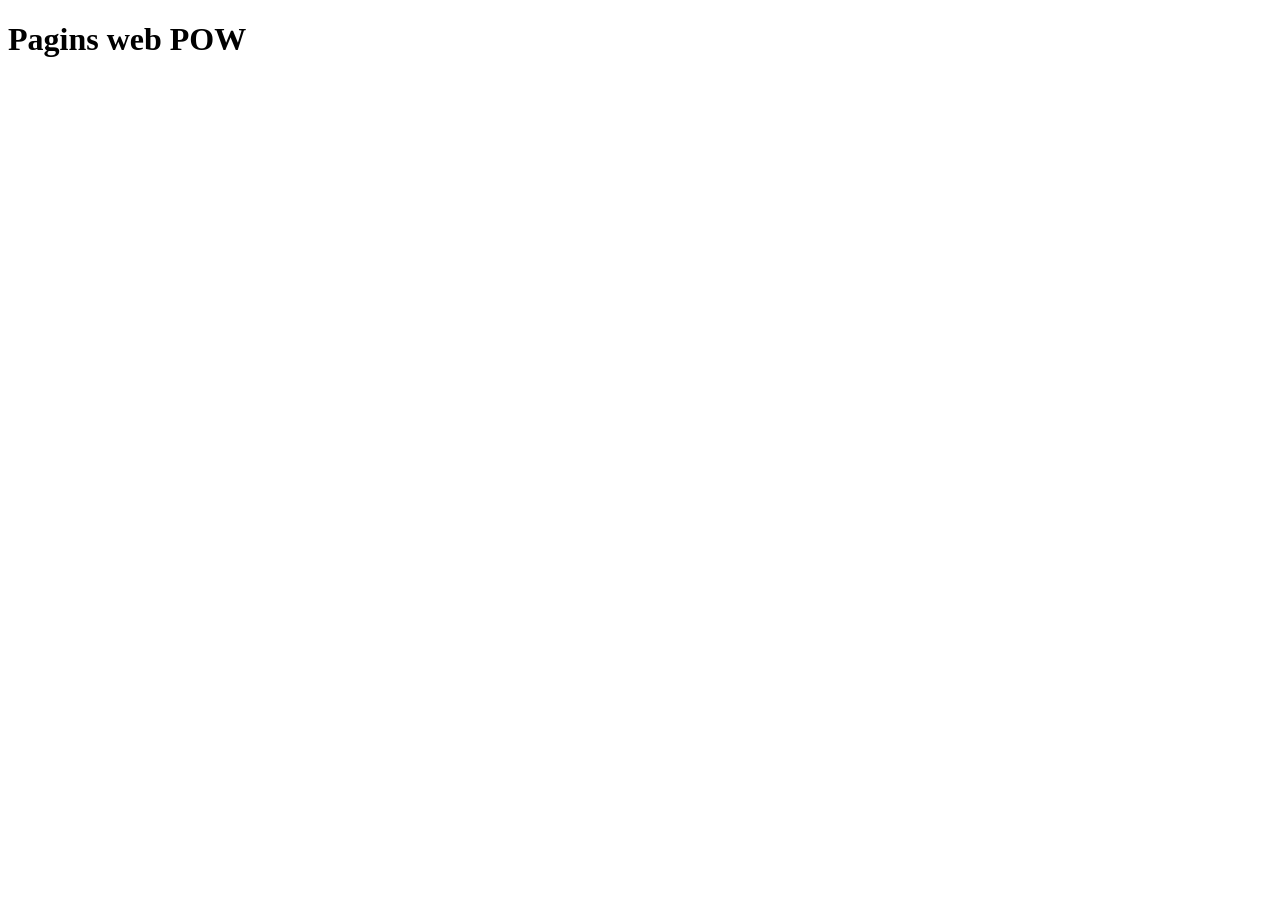
==== index.html @ fba8bc6b "Add files via upload" ====
<!DOCTYPE html>
<html lang="es">
<head>
    <meta charset="UTF-8">
    <meta name="viewport" content="width=device-width, initial-scale=1.0">
    <title>Pagina web POW</title>
</head>
<body>
    <h1>Pagins web POW</h1>
</body>
</html>
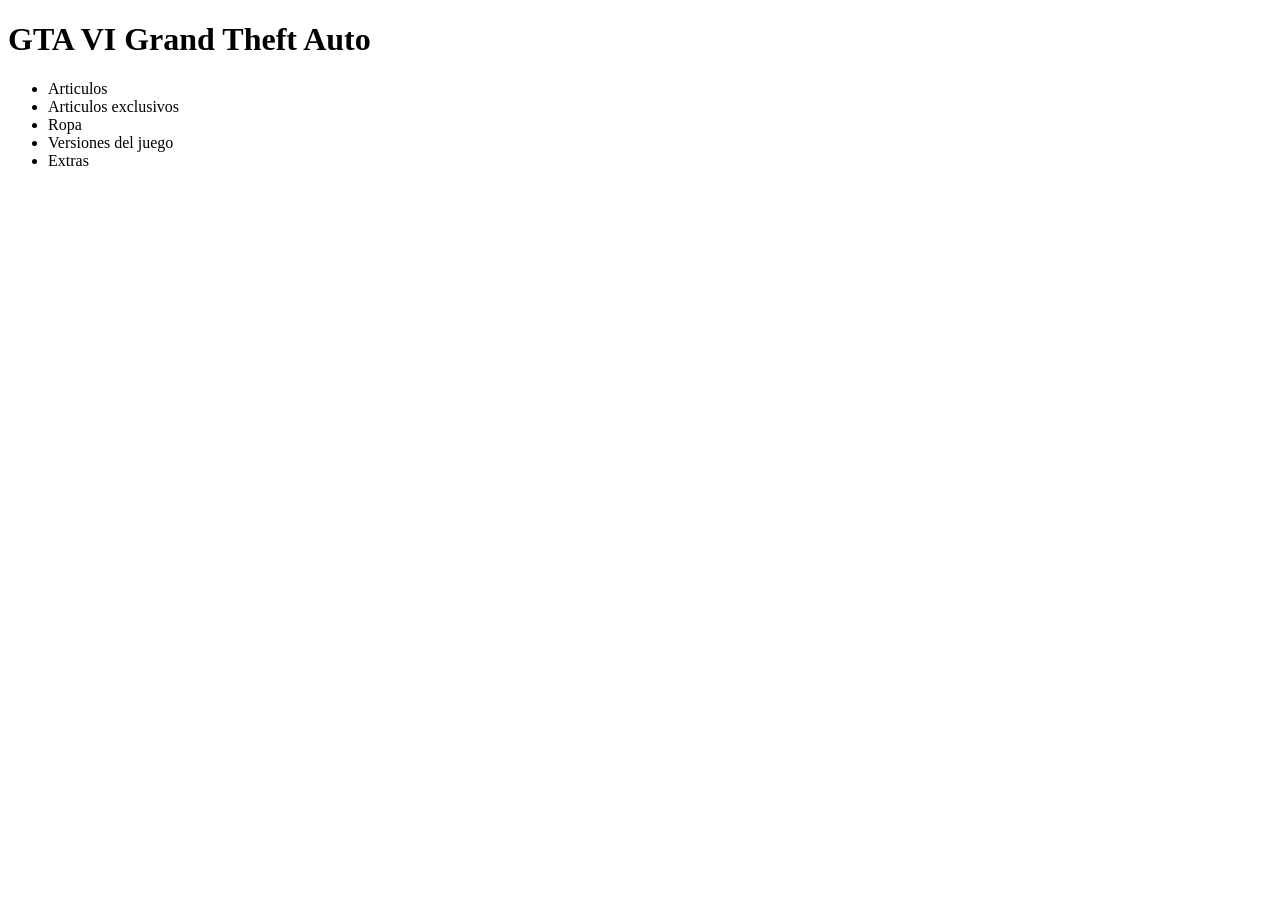
==== commit 38cfa16f: "Add files via upload" ====
--- a/index.html
+++ b/index.html
@@ -1,11 +1,35 @@
 <!DOCTYPE html>
-<html lang="es">
+<html lang="en">
 <head>
     <meta charset="UTF-8">
     <meta name="viewport" content="width=device-width, initial-scale=1.0">
-    <title>Pagina web POW</title>
+    <title>GTA VI Grand Theft Auto</title>
+    <link rel="stylesheet" href="estilos.css">
+    <meta name="description" content="La mejor saga de videojuegos de la historia">
+    <meta name="keywords" content="videojuegos,carreras,violencia,delincuencia,diversión,pasion,adiccion,frustracion,">
+    <meta name="author" content="Diego Andrés">
+    <meta name="robots" content="index,follow">
+    <!-- Favicon package generated by Favicon.im Generator -->
+    <link rel="icon" type="image/x-icon" href="/favicon.ico">
+    <link rel="icon" type="image/png" sizes="16x16" href="/favicon-16x16.png">
+    <link rel="icon" type="image/png" sizes="32x32" href="/favicon-32x32.png">
+    <link rel="apple-touch-icon" sizes="180x180" href="/apple-touch-icon.png">
+    <link rel="icon" type="image/png" sizes="192x192" href="/android-chrome-192x192.png">
+    <link rel="icon" type="image/png" sizes="512x512" href="/android-chrome-512x512.png">
+    <meta name="theme-color" content="#ffffff">
 </head>
 <body>
-    <h1>Pagins web POW</h1>
+    <header>
+        <h1>GTA VI Grand Theft Auto</h1>
+    </header>
+    <section>
+        <ul>
+            <li>Articulos</li>
+            <li>Articulos exclusivos</li>
+            <li>Ropa</li>
+            <li>Versiones del juego</li>
+            <li>Extras</li>
+        </ul>
+    </section>
 </body>
 </html>
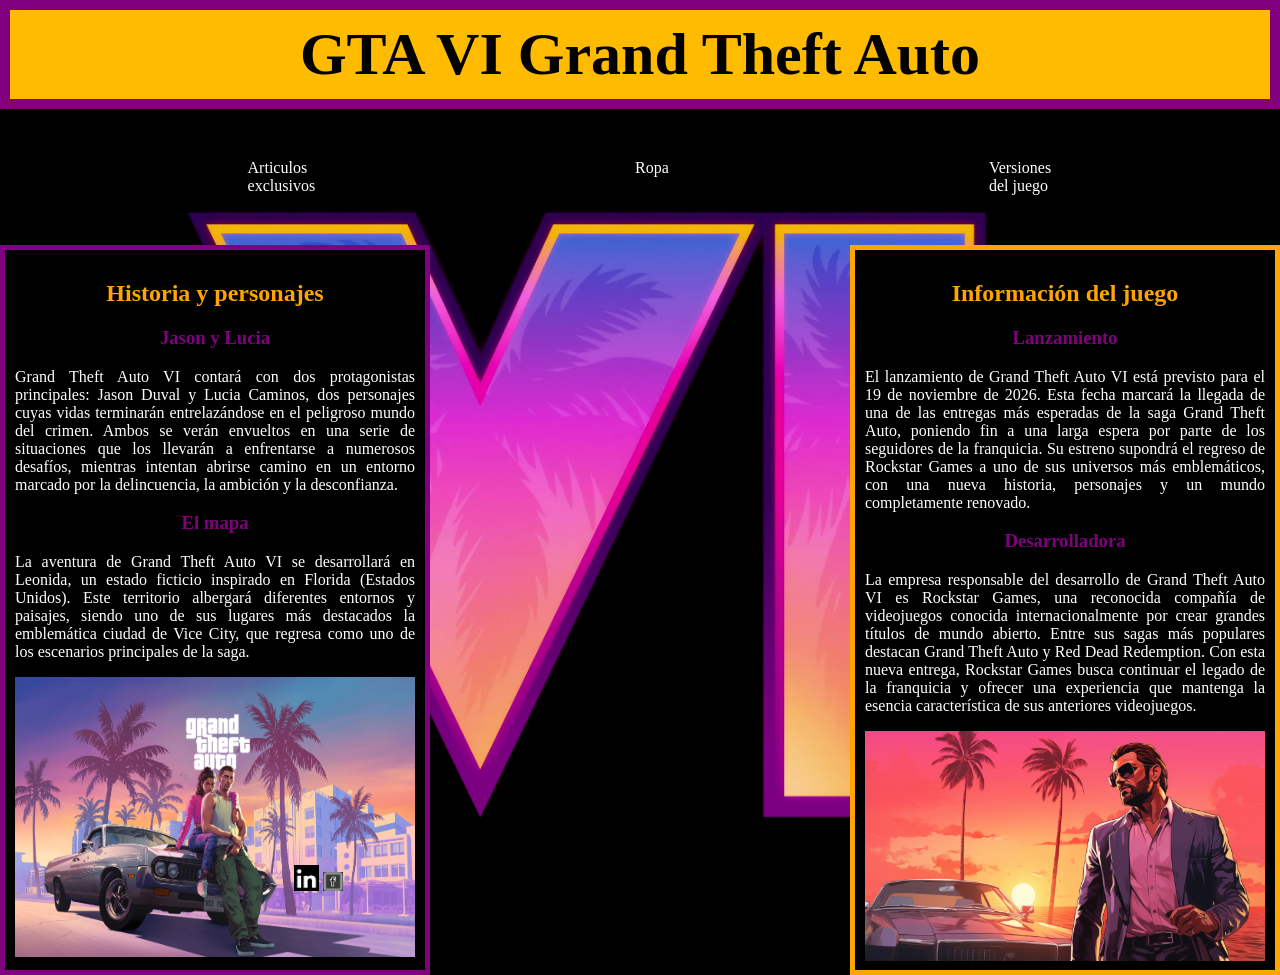
==== commit f013b23f: "Add files via upload" ====
--- a/index.html
+++ b/index.html
@@ -17,19 +17,60 @@
     <link rel="icon" type="image/png" sizes="192x192" href="/android-chrome-192x192.png">
     <link rel="icon" type="image/png" sizes="512x512" href="/android-chrome-512x512.png">
     <meta name="theme-color" content="#ffffff">
+    <link rel="stylesheet" href="diegoandress-los-diozes.github.io">
 </head>
-<body>
-    <header>
-        <h1>GTA VI Grand Theft Auto</h1>
-    </header>
-    <section>
-        <ul>
-            <li>Articulos</li>
-            <li>Articulos exclusivos</li>
-            <li>Ropa</li>
-            <li>Versiones del juego</li>
-            <li>Extras</li>
-        </ul>
-    </section>
+<main>
+    <body>
+        <header>
+            <h1>GTA VI Grand Theft Auto</h1>
+        </header>
+        
+        <section>
+            <ol>
+                <li>Articulos</li>
+                <li>Articulos exclusivos</li>
+                <li>Ropa</li>
+                <li>Versiones del juego</li>
+                <li>Extras</li>
+            </ol>
+        </section>
+        <div class="cuadros">
+
+        <div class="morado">
+            <h2>Historia y personajes</h2>
+
+            <h3>Jason y Lucia</h3>
+            <p>
+                Grand Theft Auto VI contará con dos protagonistas principales: Jason Duval y Lucia Caminos, dos personajes cuyas vidas terminarán entrelazándose en el peligroso mundo del crimen. Ambos se verán envueltos en una serie de situaciones que los llevarán a enfrentarse a numerosos desafíos, mientras intentan abrirse camino en un entorno marcado por la delincuencia, la ambición y la desconfianza.
+            </p>
+
+            <h3>El mapa</h3>
+            <p>
+                La aventura de Grand Theft Auto VI se desarrollará en Leonida, un estado ficticio inspirado en Florida (Estados Unidos). Este territorio albergará diferentes entornos y paisajes, siendo uno de sus lugares más destacados la emblemática ciudad de Vice City, que regresa como uno de los escenarios principales de la saga.
+            </p>
+            <img src="Personajes.jpg" alt="Lucia y Jason">
+        </div>
+
+        <div class="naranja">
+            <h2>Información del juego</h2>
+
+            <h3>Lanzamiento</h3>
+            <p>
+                El lanzamiento de Grand Theft Auto VI está previsto para el 19 de noviembre de 2026. Esta fecha marcará la llegada de una de las entregas más esperadas de la saga Grand Theft Auto, poniendo fin a una larga espera por parte de los seguidores de la franquicia. Su estreno supondrá el regreso de Rockstar Games a uno de sus universos más emblemáticos, con una nueva historia, personajes y un mundo completamente renovado.
+            </p>
+            <h3>Desarrolladora</h3>
+            <p>
+                La empresa responsable del desarrollo de Grand Theft Auto VI es Rockstar Games, una reconocida compañía de videojuegos conocida internacionalmente por crear grandes títulos de mundo abierto. Entre sus sagas más populares destacan Grand Theft Auto y Red Dead Redemption. Con esta nueva entrega, Rockstar Games busca continuar el legado de la franquicia y ofrecer una experiencia que mantenga la esencia característica de sus anteriores videojuegos.
+            </p>
+            <img src="Personaje2.jpg" alt="Personje del GTA6 ">
+        </div>
+
+    </div>
+    <footer>
+        <a href="https://www.linkedin.com/sharing/share-offsite/?url=https://profevalentinperez.github.io"><img src="linkedin2.png" alt="In" width="25"></a>
+        <a href="https://www.facebook.com/dialog/share?display=popup&app_id=94039431626&href=https://github.com/diegoandress-los-diozes/diegoandress-los-diozes.github.io"><img src="facebook2.png" alt="Comparte en facebook" title="Comparte este contenido en Facebok" width="20"></a> 
+    
+    </footer>
+</main>
 </body>
 </html>
--- a/estilos.css
+++ b/estilos.css
@@ -0,0 +1,87 @@
+body {
+    background-image: url("gta-6-official.png");
+    background-size: cover;
+    background-position: center 30px;
+    background-repeat: no-repeat;
+    justify-content: center;    
+    align-items: center; 
+    margin: 0;
+    height: 100vh;
+}
+h1{
+    font-size:60px ;
+    color: rgb(0, 0, 0);
+    margin: auto;
+    border: 10px solid purple;
+    text-align: center;
+    padding: 10px;
+    background-color: rgb(255, 187, 0);
+}
+li {
+    color: white;
+    padding: 10px;
+    transition: 0.3s;
+    cursor: pointer;
+}
+
+li:hover {
+    color: purple;
+}
+ol {
+    display: flex;
+    list-style: none;
+    justify-content: center;
+    padding: 40px;
+    margin: auto;
+    gap: 300px;
+    border: none;
+}
+.cuadros {
+    text-align: center;
+}
+
+.morado {
+    width: 400px;
+    height: 700px;
+    background-color: black;
+    border: 5px solid purple;
+    color: white;
+    padding: 10px;
+    float: left;
+}
+.morado img{
+    width: 400px;
+    height: 280px;
+}
+
+.naranja {
+    width: 400px;
+    height: 700px;
+    background-color: black;
+    border: 5px solid orange;
+    color: white;
+    padding: 10px;
+    float: right;
+}
+.naranja img{
+    width: 400px;
+    height: 230px;
+}
+
+.cuadros h2 {
+    text-align: center;
+    color: orange;
+}
+
+.cuadros h3 {
+    color: purple;
+}
+
+.cuadros p {
+    text-align: justify;
+}
+footer {
+    position: absolute;
+    bottom: 5px;
+    left: 23%;
+}
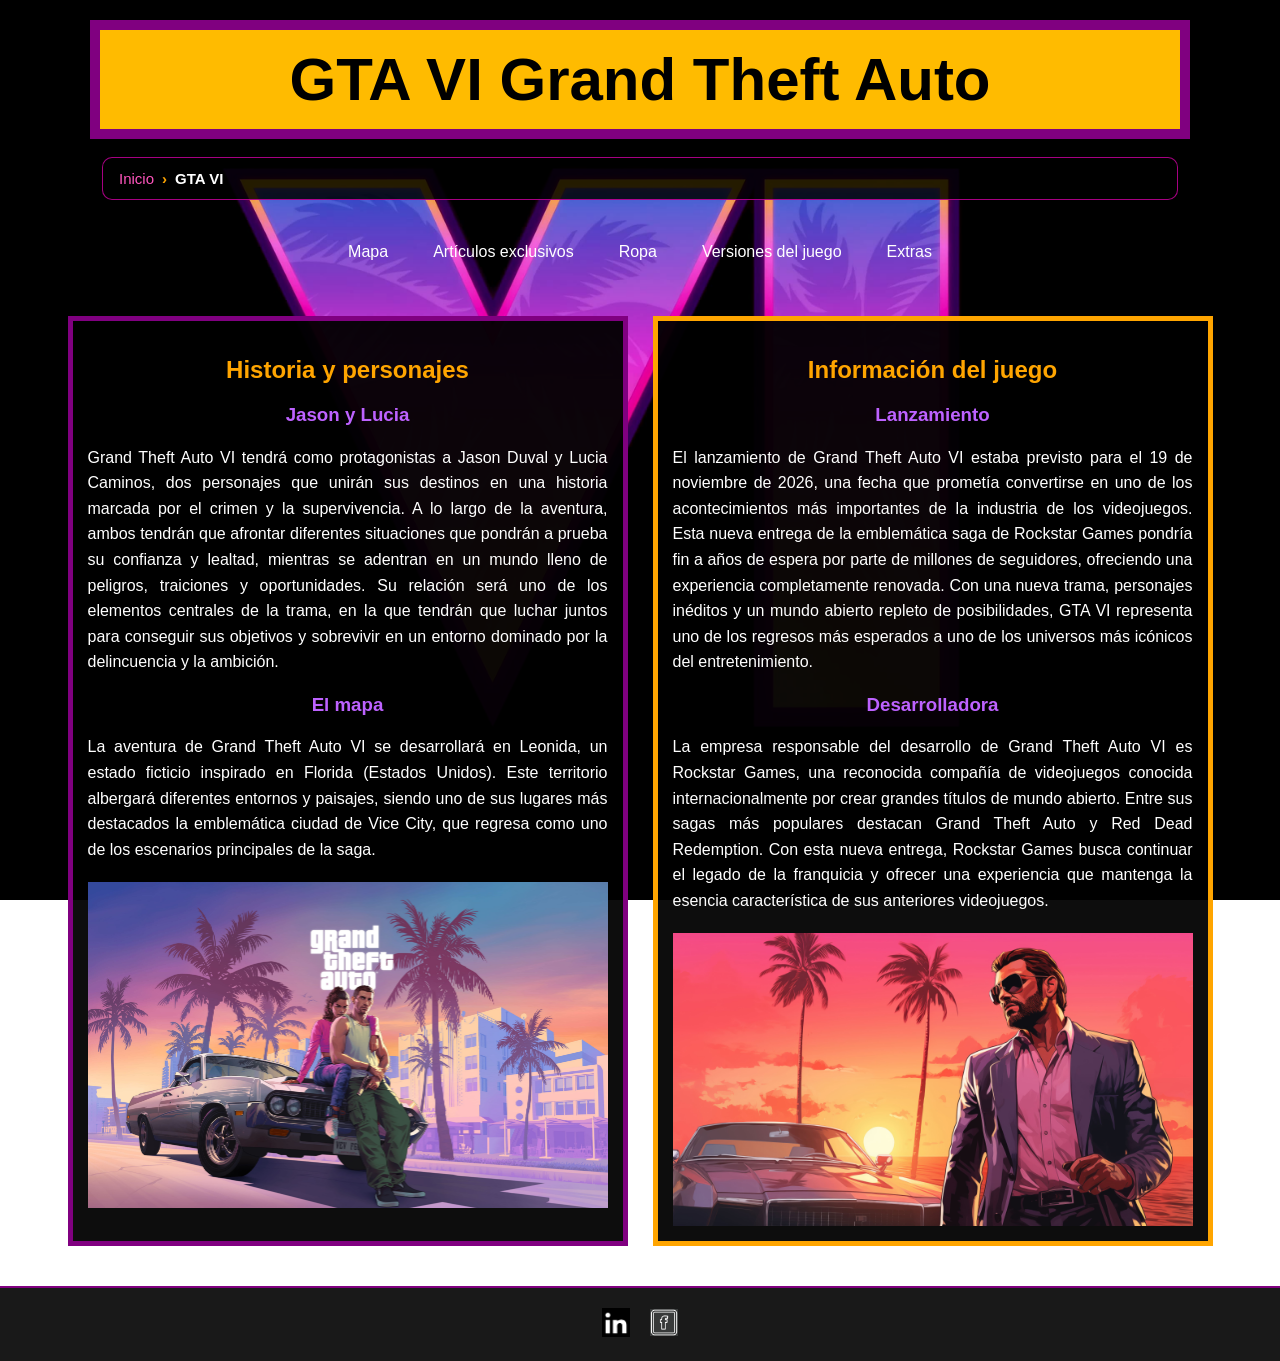
==== commit 91214193: "Add files via upload" ====
--- a/index.html
+++ b/index.html
@@ -1,76 +1,91 @@
 <!DOCTYPE html>
-<html lang="en">
+<html lang="es">
 <head>
     <meta charset="UTF-8">
     <meta name="viewport" content="width=device-width, initial-scale=1.0">
     <title>GTA VI Grand Theft Auto</title>
     <link rel="stylesheet" href="estilos.css">
     <meta name="description" content="La mejor saga de videojuegos de la historia">
-    <meta name="keywords" content="videojuegos,carreras,violencia,delincuencia,diversión,pasion,adiccion,frustracion,">
+    <meta name="keywords" content="videojuegos,carreras,GTA VI,diversión">
     <meta name="author" content="Diego Andrés">
     <meta name="robots" content="index,follow">
-    <!-- Favicon package generated by Favicon.im Generator -->
     <link rel="icon" type="image/x-icon" href="/favicon.ico">
     <link rel="icon" type="image/png" sizes="16x16" href="/favicon-16x16.png">
     <link rel="icon" type="image/png" sizes="32x32" href="/favicon-32x32.png">
     <link rel="apple-touch-icon" sizes="180x180" href="/apple-touch-icon.png">
     <link rel="icon" type="image/png" sizes="192x192" href="/android-chrome-192x192.png">
     <link rel="icon" type="image/png" sizes="512x512" href="/android-chrome-512x512.png">
-    <meta name="theme-color" content="#ffffff">
-    <link rel="stylesheet" href="diegoandress-los-diozes.github.io">
+    <meta name="theme-color" content="#000000">
 </head>
-<main>
-    <body>
+<body>
+    <main>
         <header>
-            <h1>GTA VI Grand Theft Auto</h1>
+            <h1 id="inicio">GTA VI Grand Theft Auto</h1>
         </header>
-        
-        <section>
+        <nav class="breadcrumbs" aria-label="Ruta de navegación">
             <ol>
-                <li>Articulos</li>
-                <li>Articulos exclusivos</li>
+                <li><a href="#inicio">Inicio</a></li>
+                <li><span aria-current="page">GTA VI</span></li>
+            </ol>
+        </nav>
+        <section class="menu-principal">
+            <ul>
+                <li>
+                    <a href="Mapa gta.html">Mapa</a>
+                </li>
+                <li>
+                    <a href="articulos-exclusivos.html">Artículos exclusivos</a>
+                </li>
                 <li>Ropa</li>
                 <li>Versiones del juego</li>
                 <li>Extras</li>
-            </ol>
+            </ul>
         </section>
-        <div class="cuadros">
-
-        <div class="morado">
-            <h2>Historia y personajes</h2>
-
-            <h3>Jason y Lucia</h3>
-            <p>
-                Grand Theft Auto VI contará con dos protagonistas principales: Jason Duval y Lucia Caminos, dos personajes cuyas vidas terminarán entrelazándose en el peligroso mundo del crimen. Ambos se verán envueltos en una serie de situaciones que los llevarán a enfrentarse a numerosos desafíos, mientras intentan abrirse camino en un entorno marcado por la delincuencia, la ambición y la desconfianza.
-            </p>
-
-            <h3>El mapa</h3>
-            <p>
-                La aventura de Grand Theft Auto VI se desarrollará en Leonida, un estado ficticio inspirado en Florida (Estados Unidos). Este territorio albergará diferentes entornos y paisajes, siendo uno de sus lugares más destacados la emblemática ciudad de Vice City, que regresa como uno de los escenarios principales de la saga.
-            </p>
-            <img src="Personajes.jpg" alt="Lucia y Jason">
-        </div>
-
-        <div class="naranja">
-            <h2>Información del juego</h2>
-
-            <h3>Lanzamiento</h3>
-            <p>
-                El lanzamiento de Grand Theft Auto VI está previsto para el 19 de noviembre de 2026. Esta fecha marcará la llegada de una de las entregas más esperadas de la saga Grand Theft Auto, poniendo fin a una larga espera por parte de los seguidores de la franquicia. Su estreno supondrá el regreso de Rockstar Games a uno de sus universos más emblemáticos, con una nueva historia, personajes y un mundo completamente renovado.
-            </p>
-            <h3>Desarrolladora</h3>
-            <p>
-                La empresa responsable del desarrollo de Grand Theft Auto VI es Rockstar Games, una reconocida compañía de videojuegos conocida internacionalmente por crear grandes títulos de mundo abierto. Entre sus sagas más populares destacan Grand Theft Auto y Red Dead Redemption. Con esta nueva entrega, Rockstar Games busca continuar el legado de la franquicia y ofrecer una experiencia que mantenga la esencia característica de sus anteriores videojuegos.
-            </p>
-            <img src="Personaje2.jpg" alt="Personje del GTA6 ">
-        </div>
-
-    </div>
+        <section class="cuadros">
+            <article class="morado">
+                <h2>Historia y personajes</h2>
+                <h3>Jason y Lucia</h3>
+                <p>
+                    Grand Theft Auto VI tendrá como protagonistas a Jason Duval y Lucia Caminos, dos personajes que unirán sus destinos en una historia marcada por el crimen y la supervivencia. A lo largo de la aventura, ambos tendrán que afrontar diferentes situaciones que pondrán a prueba su confianza y lealtad, mientras se adentran en un mundo lleno de peligros, traiciones y oportunidades. Su relación será uno de los elementos centrales de la trama, en la que tendrán que luchar juntos para conseguir sus objetivos y sobrevivir en un entorno dominado por la delincuencia y la ambición.
+                </p>
+                <h3>El mapa</h3>
+                <p>
+                    La aventura de Grand Theft Auto VI se desarrollará en Leonida,
+                    un estado ficticio inspirado en Florida (Estados Unidos). Este
+                    territorio albergará diferentes entornos y paisajes, siendo uno
+                    de sus lugares más destacados la emblemática ciudad de Vice City,
+                    que regresa como uno de los escenarios principales de la saga.
+                </p>
+                <img src="Personajes.jpg" alt="Lucia y Jason">
+            </article>
+            <article class="naranja">
+                <h2>Información del juego</h2>
+                <h3>Lanzamiento</h3>
+                <p>
+                    El lanzamiento de Grand Theft Auto VI estaba previsto para el 19 de noviembre de 2026, una fecha que prometía convertirse en uno de los acontecimientos más importantes de la industria de los videojuegos. Esta nueva entrega de la emblemática saga de Rockstar Games pondría fin a años de espera por parte de millones de seguidores, ofreciendo una experiencia completamente renovada. Con una nueva trama, personajes inéditos y un mundo abierto repleto de posibilidades, GTA VI representa uno de los regresos más esperados a uno de los universos más icónicos del entretenimiento.
+                </p>
+                <h3>Desarrolladora</h3>
+                <p>
+                    La empresa responsable del desarrollo de Grand Theft Auto VI
+                    es Rockstar Games, una reconocida compañía de videojuegos
+                    conocida internacionalmente por crear grandes títulos de
+                    mundo abierto. Entre sus sagas más populares destacan Grand
+                    Theft Auto y Red Dead Redemption. Con esta nueva entrega,
+                    Rockstar Games busca continuar el legado de la franquicia
+                    y ofrecer una experiencia que mantenga la esencia característica
+                    de sus anteriores videojuegos.
+                </p>
+                <img src="Personaje2.jpg" alt="Personaje de GTA 6">
+            </article>
+        </section>
+    </main>
     <footer>
-        <a href="https://www.linkedin.com/sharing/share-offsite/?url=https://profevalentinperez.github.io"><img src="linkedin2.png" alt="In" width="25"></a>
-        <a href="https://www.facebook.com/dialog/share?display=popup&app_id=94039431626&href=https://github.com/diegoandress-los-diozes/diegoandress-los-diozes.github.io"><img src="facebook2.png" alt="Comparte en facebook" title="Comparte este contenido en Facebok" width="20"></a> 
-    
+        <a href="https://www.linkedin.com/sharing/share-offsite/?url=https://profevalentinperez.github.io">
+            <img src="linkedin2.png" alt="LinkedIn" width="25">
+        </a>
+        <a href="https://www.facebook.com/dialog/share?display=popup&app_id=94039431626&href=https://github.com/diegoandress-los-diozes/diegoandress-los-diozes.github.io">
+            <img src="facebook2.png" alt="Compartir en Facebook" width="20">
+        </a>
     </footer>
-</main>
 </body>
 </html>
--- a/estilos.css
+++ b/estilos.css
@@ -1,87 +1,209 @@
+* {
+    box-sizing: border-box;
+}
 body {
-    background-image: url("gta-6-official.png");
+    background-image: url("gta-6-official.jpg");
     background-size: cover;
-    background-position: center 30px;
+    background-position: center top;
     background-repeat: no-repeat;
-    justify-content: center;    
-    align-items: center; 
+    background-attachment: fixed;
     margin: 0;
-    height: 100vh;
-}
-h1{
-    font-size:60px ;
-    color: rgb(0, 0, 0);
+    min-height: 100vh;
+    display: flex;
+    flex-direction: column;
+    font-family: Arial, sans-serif;
+}
+main {
+    width: 100%;
+    flex: 1;
+}
+header {
+    width: 100%;
+    padding-top: 20px;
+}
+h1 {
+    width: 92%;
+    max-width: 1100px;
+    font-size: clamp(30px, 5vw, 60px);
+    color: black;
     margin: auto;
+    padding: 15px;
     border: 10px solid purple;
-    text-align: center;
-    padding: 10px;
     background-color: rgb(255, 187, 0);
-}
-li {
-    color: white;
-    padding: 10px;
+    text-align: center;
+}
+.breadcrumbs {
+    width: 92%;
+    max-width: 1100px;
+    margin: 18px auto;
+    padding: 0 12px;
+}
+.breadcrumbs ol {
+    display: flex;
+    flex-wrap: wrap;
+    align-items: center;
+    justify-content: flex-start;
+    list-style: none;
+    margin: 0;
+    padding: 12px 16px;
+    gap: 8px;
+    border: 1px solid rgba(255, 0, 200, 0.65);
+    border-radius: 10px;
+    background: rgba(0, 0, 0, 0.85);
+}
+.breadcrumbs li {
+    color: white;
+    padding: 0;
+    font-size: 15px;
+    cursor: default;
+}
+.breadcrumbs li + li::before {
+    content: "›";
+    margin-right: 8px;
+    color: orange;
+    font-weight: bold;
+}
+.breadcrumbs a {
+    color: #ff55bd;
+    text-decoration: none;
     transition: 0.3s;
+}
+.breadcrumbs a:hover {
+    color: orange;
+    text-decoration: underline;
+}
+.breadcrumbs [aria-current="page"] {
+    color: white;
+    font-weight: bold;
+}
+.menu-principal {
+    width: 95%;
+    max-width: 1200px;
+    margin: 15px auto;
+}
+.menu-principal ul {
+    display: flex;
+    flex-wrap: wrap;
+    justify-content: center;
+    align-items: center;
+    gap: 15px;
+    list-style: none;
+    padding: 15px;
+    margin: 0;
+}
+.menu-principal li {
+    color: white;
+    padding: 10px 15px;
     cursor: pointer;
+    transition: 0.3s;
+    text-align: center;
 }
 
-li:hover {
-    color: purple;
-}
-ol {
-    display: flex;
-    list-style: none;
+.menu-principal li:hover {
+    color: orange;
+}
+.cuadros {
+    width: 94%;
+    max-width: 1200px;
+    margin: 30px auto 40px;
+    display: flex;
     justify-content: center;
-    padding: 40px;
-    margin: auto;
-    gap: 300px;
-    border: none;
-}
-.cuadros {
-    text-align: center;
-}
-
+    align-items: stretch;
+    flex-wrap: wrap;
+    gap: 25px;
+    text-align: center;
+}
 .morado {
-    width: 400px;
-    height: 700px;
-    background-color: black;
+    flex: 1 1 420px;
+    max-width: 560px;
+    min-width: 0;
+    background-color: rgba(0, 0, 0, 0.95);
     border: 5px solid purple;
     color: white;
-    padding: 10px;
-    float: left;
-}
-.morado img{
-    width: 400px;
-    height: 280px;
-}
-
+    padding: 15px;
+}
 .naranja {
-    width: 400px;
-    height: 700px;
-    background-color: black;
+    flex: 1 1 420px;
+    max-width: 560px;
+    min-width: 0;
+    background-color: rgba(0, 0, 0, 0.95);
     border: 5px solid orange;
     color: white;
-    padding: 10px;
-    float: right;
-}
-.naranja img{
-    width: 400px;
-    height: 230px;
-}
-
+    padding: 15px;
+}
 .cuadros h2 {
     text-align: center;
     color: orange;
 }
-
 .cuadros h3 {
-    color: purple;
-}
-
+    color: #bd62ff;
+}
 .cuadros p {
     text-align: justify;
+    line-height: 1.6;
+}
+.cuadros img {
+    width: 100%;
+    max-width: 100%;
+    height: auto;
+    display: block;
+    margin: 20px auto 0;
 }
 footer {
-    position: absolute;
-    bottom: 5px;
-    left: 23%;
+    width: 100%;
+    display: flex;
+    justify-content: center;
+    align-items: center;
+    flex-wrap: wrap;
+    gap: 20px;
+    padding: 20px;
+    background: rgba(0, 0, 0, 0.9);
+    border-top: 2px solid purple;
+}
+footer p {
+    color: white;
+    font-size: 13px;
+}
+footer img {
+    width: 28px;
+    height: auto;
+}
+@media (max-width: 600px) {
+    body {
+        background-attachment: scroll;
+    }
+    h1 {
+        width: 94%;
+        font-size: 30px;
+        border-width: 6px;
+        padding: 12px;
+    }
+    .breadcrumbs {
+        width: 100%;
+        padding: 0 10px;
+    }
+    .introduccion,
+    .mapa-imagen {
+        width: 94%;
+        padding: 16px;
+    }
+    .introduccion h2,.mapa-imagen h2 {
+        font-size: 23px;
+    }
+    footer {
+        text-align: center;
+    }
+}
+.menu-principal li a,
+section ol li a {
+    color: white;
+    text-decoration: none;
+    display: inline-block;
+}
+.menu-principal li:hover a,
+.menu-principal li a:hover,
+section ol li:hover a,
+section ol li a:hover {
+    color: orange;
+    text-decoration: none;
 }
